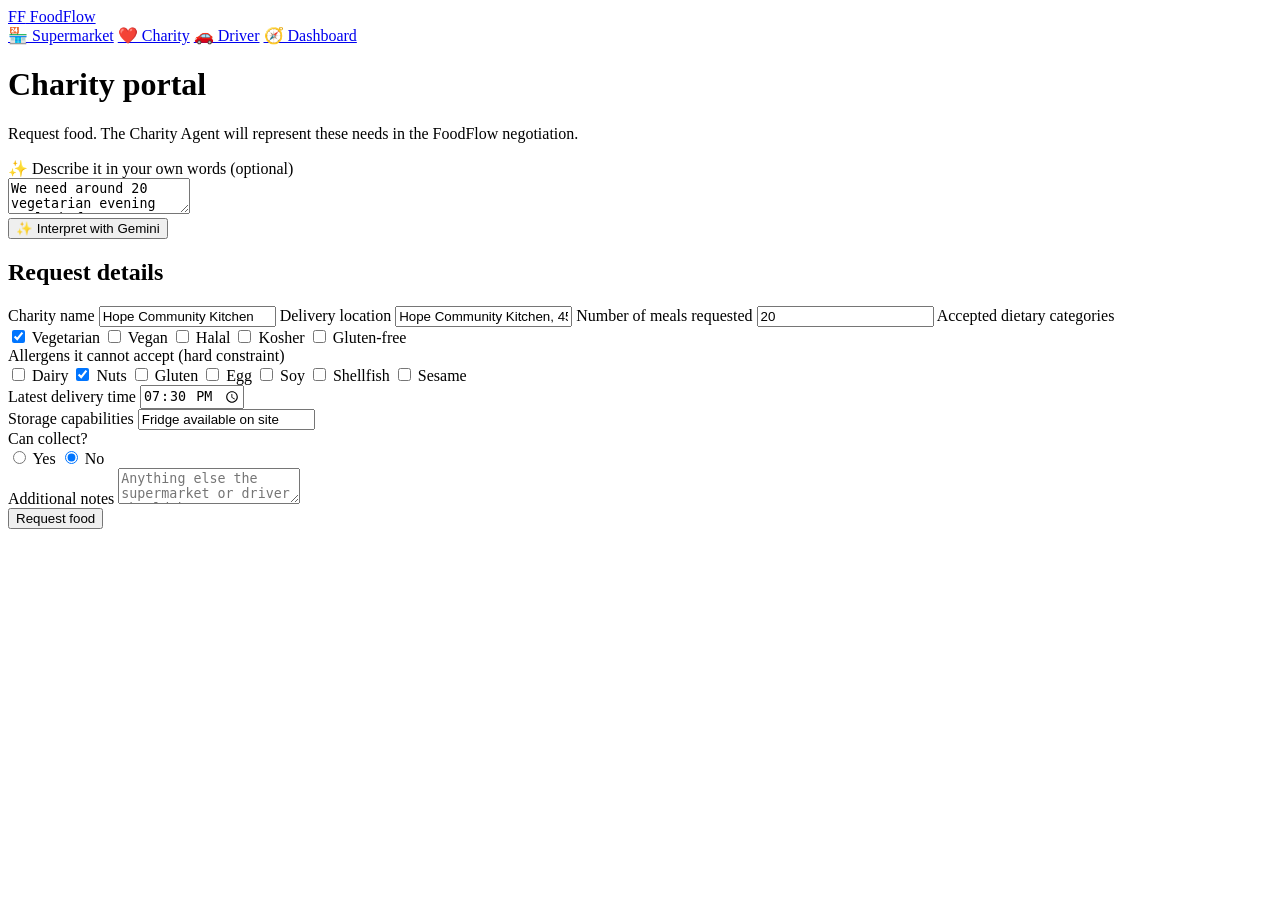
==== src/main/resources/templates/charity.html @ 32bcdd01 "Initial Commit" ====
<!DOCTYPE html>
<html lang="en" xmlns:th="http://www.thymeleaf.org">
<head>
  <meta charset="UTF-8">
  <meta name="viewport" content="width=device-width, initial-scale=1">
  <title>FoodFlow · Charity portal</title>
  <link rel="stylesheet" th:href="@{/css/style.css}" href="/css/style.css">
</head>
<body>
  <div class="topbar">
    <a class="brand" href="/"><span class="logo">FF</span> FoodFlow</a>
    <div class="nav-links">
      <a href="/supermarket">🏪 Supermarket</a>
      <a class="current" href="/charity">❤️ Charity</a>
      <a href="/driver">🚗 Driver</a>
      <a href="/dashboard">🧭 Dashboard</a>
    </div>
  </div>

  <div class="wrap narrow">
    <h1>Charity portal</h1>
    <p class="subtitle">Request food. The Charity Agent will represent these needs in the FoodFlow negotiation.</p>

    <div class="nl-box">
      <div class="nl-label">✨ Describe it in your own words (optional)</div>
      <textarea id="nlText" placeholder="e.g. We need around 20 vegetarian evening meals before 19:30. We cannot accept nuts and do not have anyone available to collect.">We need around 20 vegetarian evening meals before 19:30. We cannot accept nuts and do not have anyone available to collect.</textarea>
      <div class="btn-row">
        <button class="btn-gemini" id="interpretBtn" type="button">✨ Interpret with Gemini</button>
        <span class="hint" id="interpretStatus"></span>
      </div>
      <div id="constraintsPreview"></div>
    </div>

    <div class="card">
      <h2>Request details</h2>
      <form id="charityForm">
        <label for="charityName">Charity name</label>
        <input type="text" id="charityName" value="Hope Community Kitchen" required>

        <label for="deliveryLocation">Delivery location</label>
        <input type="text" id="deliveryLocation" value="Hope Community Kitchen, 45 Elm Road" required>

        <label for="requestedQuantity">Number of meals requested</label>
        <input type="number" id="requestedQuantity" value="20" min="1" required>

        <label>Accepted dietary categories</label>
        <div class="checkbox-group" id="acceptedDietaryTypes">
          <label class="chip"><input type="checkbox" value="vegetarian" checked> Vegetarian</label>
          <label class="chip"><input type="checkbox" value="vegan"> Vegan</label>
          <label class="chip"><input type="checkbox" value="halal"> Halal</label>
          <label class="chip"><input type="checkbox" value="kosher"> Kosher</label>
          <label class="chip"><input type="checkbox" value="gluten-free"> Gluten-free</label>
        </div>

        <label>Allergens it cannot accept (hard constraint)</label>
        <div class="checkbox-group" id="rejectedAllergens">
          <label class="chip"><input type="checkbox" value="dairy"> Dairy</label>
          <label class="chip"><input type="checkbox" value="nuts" checked> Nuts</label>
          <label class="chip"><input type="checkbox" value="gluten"> Gluten</label>
          <label class="chip"><input type="checkbox" value="egg"> Egg</label>
          <label class="chip"><input type="checkbox" value="soy"> Soy</label>
          <label class="chip"><input type="checkbox" value="shellfish"> Shellfish</label>
          <label class="chip"><input type="checkbox" value="sesame"> Sesame</label>
        </div>

        <div class="field-row">
          <div>
            <label for="latestDeliveryTime">Latest delivery time</label>
            <input type="time" id="latestDeliveryTime" value="19:30" required>
          </div>
          <div>
            <label for="storageCapabilities">Storage capabilities</label>
            <input type="text" id="storageCapabilities" value="Fridge available on site">
          </div>
        </div>

        <label>Can collect?</label>
        <div class="radio-row">
          <label><input type="radio" name="canCollect" value="yes"> Yes</label>
          <label><input type="radio" name="canCollect" value="no" checked> No</label>
        </div>

        <label for="additionalNotes">Additional notes</label>
        <textarea id="additionalNotes" placeholder="Anything else the supermarket or driver should know"></textarea>

        <div class="btn-row">
          <button class="btn-primary btn-block" type="submit">Request food</button>
        </div>
      </form>

      <div id="statusLine" style="display:none;"></div>
    </div>

    <div id="feedCard" class="card" style="display:none;">
      <h2>❤️ Charity Agent activity</h2>
      <div class="feed" id="feed"></div>
    </div>

    <div id="planContainer"></div>
  </div>

  <script th:src="@{/js/common.js}" src="/js/common.js"></script>
  <script th:src="@{/js/charity.js}" src="/js/charity.js"></script>
</body>
</html>
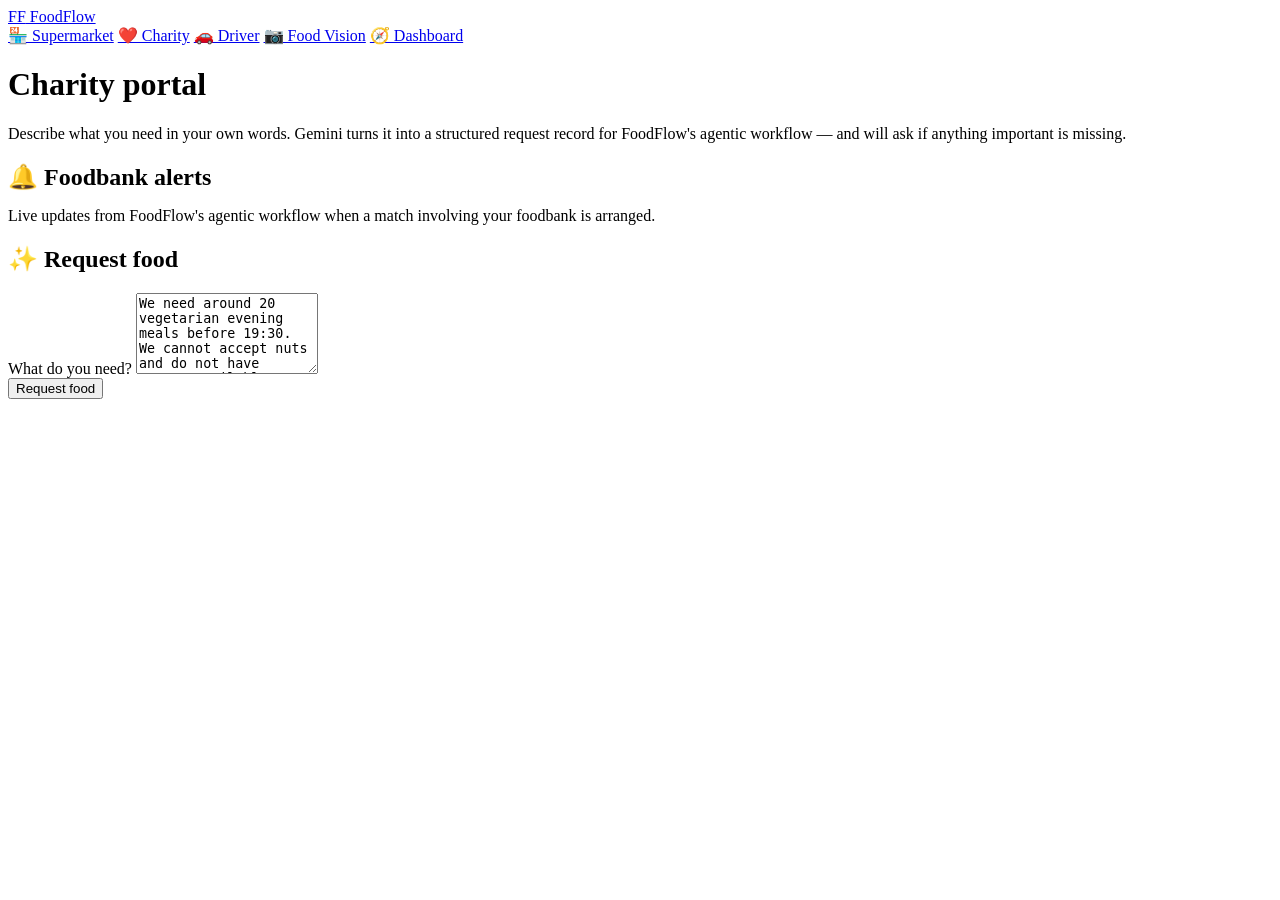
==== commit 7bc541a7: "Second Commit" ====
--- a/src/main/resources/templates/charity.html
+++ b/src/main/resources/templates/charity.html
@@ -13,93 +13,72 @@
       <a href="/supermarket">🏪 Supermarket</a>
       <a class="current" href="/charity">❤️ Charity</a>
       <a href="/driver">🚗 Driver</a>
+      <a href="/vision">📷 Food Vision</a>
       <a href="/dashboard">🧭 Dashboard</a>
     </div>
   </div>
 
   <div class="wrap narrow">
     <h1>Charity portal</h1>
-    <p class="subtitle">Request food. The Charity Agent will represent these needs in the FoodFlow negotiation.</p>
+    <p class="subtitle">Describe what you need in your own words. Gemini turns it into a structured request record for FoodFlow's agentic workflow — and will ask if anything important is missing.</p>
 
-    <div class="nl-box">
-      <div class="nl-label">✨ Describe it in your own words (optional)</div>
-      <textarea id="nlText" placeholder="e.g. We need around 20 vegetarian evening meals before 19:30. We cannot accept nuts and do not have anyone available to collect.">We need around 20 vegetarian evening meals before 19:30. We cannot accept nuts and do not have anyone available to collect.</textarea>
-      <div class="btn-row">
-        <button class="btn-gemini" id="interpretBtn" type="button">✨ Interpret with Gemini</button>
-        <span class="hint" id="interpretStatus"></span>
-      </div>
-      <div id="constraintsPreview"></div>
+    <div class="card">
+      <h2>🔔 Foodbank alerts</h2>
+      <p class="hint" style="margin-top:-4px; margin-bottom:14px;">Live updates from FoodFlow's agentic workflow when a match involving your foodbank is arranged.</p>
+      <div class="feed" id="alertFeed"></div>
     </div>
 
     <div class="card">
-      <h2>Request details</h2>
-      <form id="charityForm">
-        <label for="charityName">Charity name</label>
-        <input type="text" id="charityName" value="Hope Community Kitchen" required>
+      <h2>✨ Request food</h2>
+      <label for="nlText">What do you need?</label>
+      <textarea id="nlText" rows="5" placeholder="e.g. We need around 20 vegetarian evening meals before 19:30. We cannot accept nuts and do not have anyone available to collect.">We need around 20 vegetarian evening meals before 19:30. We cannot accept nuts and do not have anyone available to collect.</textarea>
 
-        <label for="deliveryLocation">Delivery location</label>
-        <input type="text" id="deliveryLocation" value="Hope Community Kitchen, 45 Elm Road" required>
-
-        <label for="requestedQuantity">Number of meals requested</label>
-        <input type="number" id="requestedQuantity" value="20" min="1" required>
-
-        <label>Accepted dietary categories</label>
-        <div class="checkbox-group" id="acceptedDietaryTypes">
-          <label class="chip"><input type="checkbox" value="vegetarian" checked> Vegetarian</label>
-          <label class="chip"><input type="checkbox" value="vegan"> Vegan</label>
-          <label class="chip"><input type="checkbox" value="halal"> Halal</label>
-          <label class="chip"><input type="checkbox" value="kosher"> Kosher</label>
-          <label class="chip"><input type="checkbox" value="gluten-free"> Gluten-free</label>
-        </div>
-
-        <label>Allergens it cannot accept (hard constraint)</label>
-        <div class="checkbox-group" id="rejectedAllergens">
-          <label class="chip"><input type="checkbox" value="dairy"> Dairy</label>
-          <label class="chip"><input type="checkbox" value="nuts" checked> Nuts</label>
-          <label class="chip"><input type="checkbox" value="gluten"> Gluten</label>
-          <label class="chip"><input type="checkbox" value="egg"> Egg</label>
-          <label class="chip"><input type="checkbox" value="soy"> Soy</label>
-          <label class="chip"><input type="checkbox" value="shellfish"> Shellfish</label>
-          <label class="chip"><input type="checkbox" value="sesame"> Sesame</label>
-        </div>
-
-        <div class="field-row">
-          <div>
-            <label for="latestDeliveryTime">Latest delivery time</label>
-            <input type="time" id="latestDeliveryTime" value="19:30" required>
-          </div>
-          <div>
-            <label for="storageCapabilities">Storage capabilities</label>
-            <input type="text" id="storageCapabilities" value="Fridge available on site">
-          </div>
-        </div>
-
-        <label>Can collect?</label>
-        <div class="radio-row">
-          <label><input type="radio" name="canCollect" value="yes"> Yes</label>
-          <label><input type="radio" name="canCollect" value="no" checked> No</label>
-        </div>
-
-        <label for="additionalNotes">Additional notes</label>
-        <textarea id="additionalNotes" placeholder="Anything else the supermarket or driver should know"></textarea>
-
-        <div class="btn-row">
-          <button class="btn-primary btn-block" type="submit">Request food</button>
-        </div>
-      </form>
+      <div class="btn-row">
+        <button class="btn-primary" id="submitBtn">Request food</button>
+      </div>
 
       <div id="statusLine" style="display:none;"></div>
+
+      <div id="clarificationBox" class="clarification-banner" style="display:none; flex-direction:column; align-items:stretch; gap:10px;">
+        <div><span>✨</span> <strong>Gemini needs one more detail:</strong> <span id="clarificationQuestion"></span></div>
+        <textarea id="replyText" rows="2" placeholder="Type the missing detail here…"></textarea>
+        <div class="btn-row" style="margin-top:0;">
+          <button class="btn-gemini" id="sendReplyBtn">Send reply</button>
+        </div>
+      </div>
+
+      <div id="resultBox" style="display:none; margin-top:18px;">
+        <div class="mini-card">
+          <div class="title">✅ Captured request record</div>
+          <div class="sub" style="margin-bottom:10px;">This JSON is stored for FoodFlow's agentic workflow to pick up.</div>
+          <div id="resultJson"></div>
+        </div>
+        <div class="btn-row">
+          <button class="btn-secondary" id="copyJsonBtn">Copy JSON</button>
+          <button class="btn-secondary" id="submitAnotherBtn">Request more food</button>
+        </div>
+      </div>
     </div>
-
-    <div id="feedCard" class="card" style="display:none;">
-      <h2>❤️ Charity Agent activity</h2>
-      <div class="feed" id="feed"></div>
-    </div>
-
-    <div id="planContainer"></div>
   </div>
 
   <script th:src="@{/js/common.js}" src="/js/common.js"></script>
-  <script th:src="@{/js/charity.js}" src="/js/charity.js"></script>
+  <script>
+    initIntentPortal({
+      endpoint: "/api/intents/charity",
+      textareaId: "nlText",
+      submitBtnId: "submitBtn",
+      statusId: "statusLine",
+      postSuccessStatus: "Charity Agent is looking for a compatible donation.",
+      clarificationBoxId: "clarificationBox",
+      clarificationQuestionId: "clarificationQuestion",
+      replyTextId: "replyText",
+      sendReplyBtnId: "sendReplyBtn",
+      resultBoxId: "resultBox",
+      resultJsonId: "resultJson",
+      copyJsonBtnId: "copyJsonBtn",
+      submitAnotherBtnId: "submitAnotherBtn"
+    });
+    startAlertPolling(document.getElementById("alertFeed"), "No alerts yet — you'll see a message here as soon as a match is arranged.");
+  </script>
 </body>
 </html>
